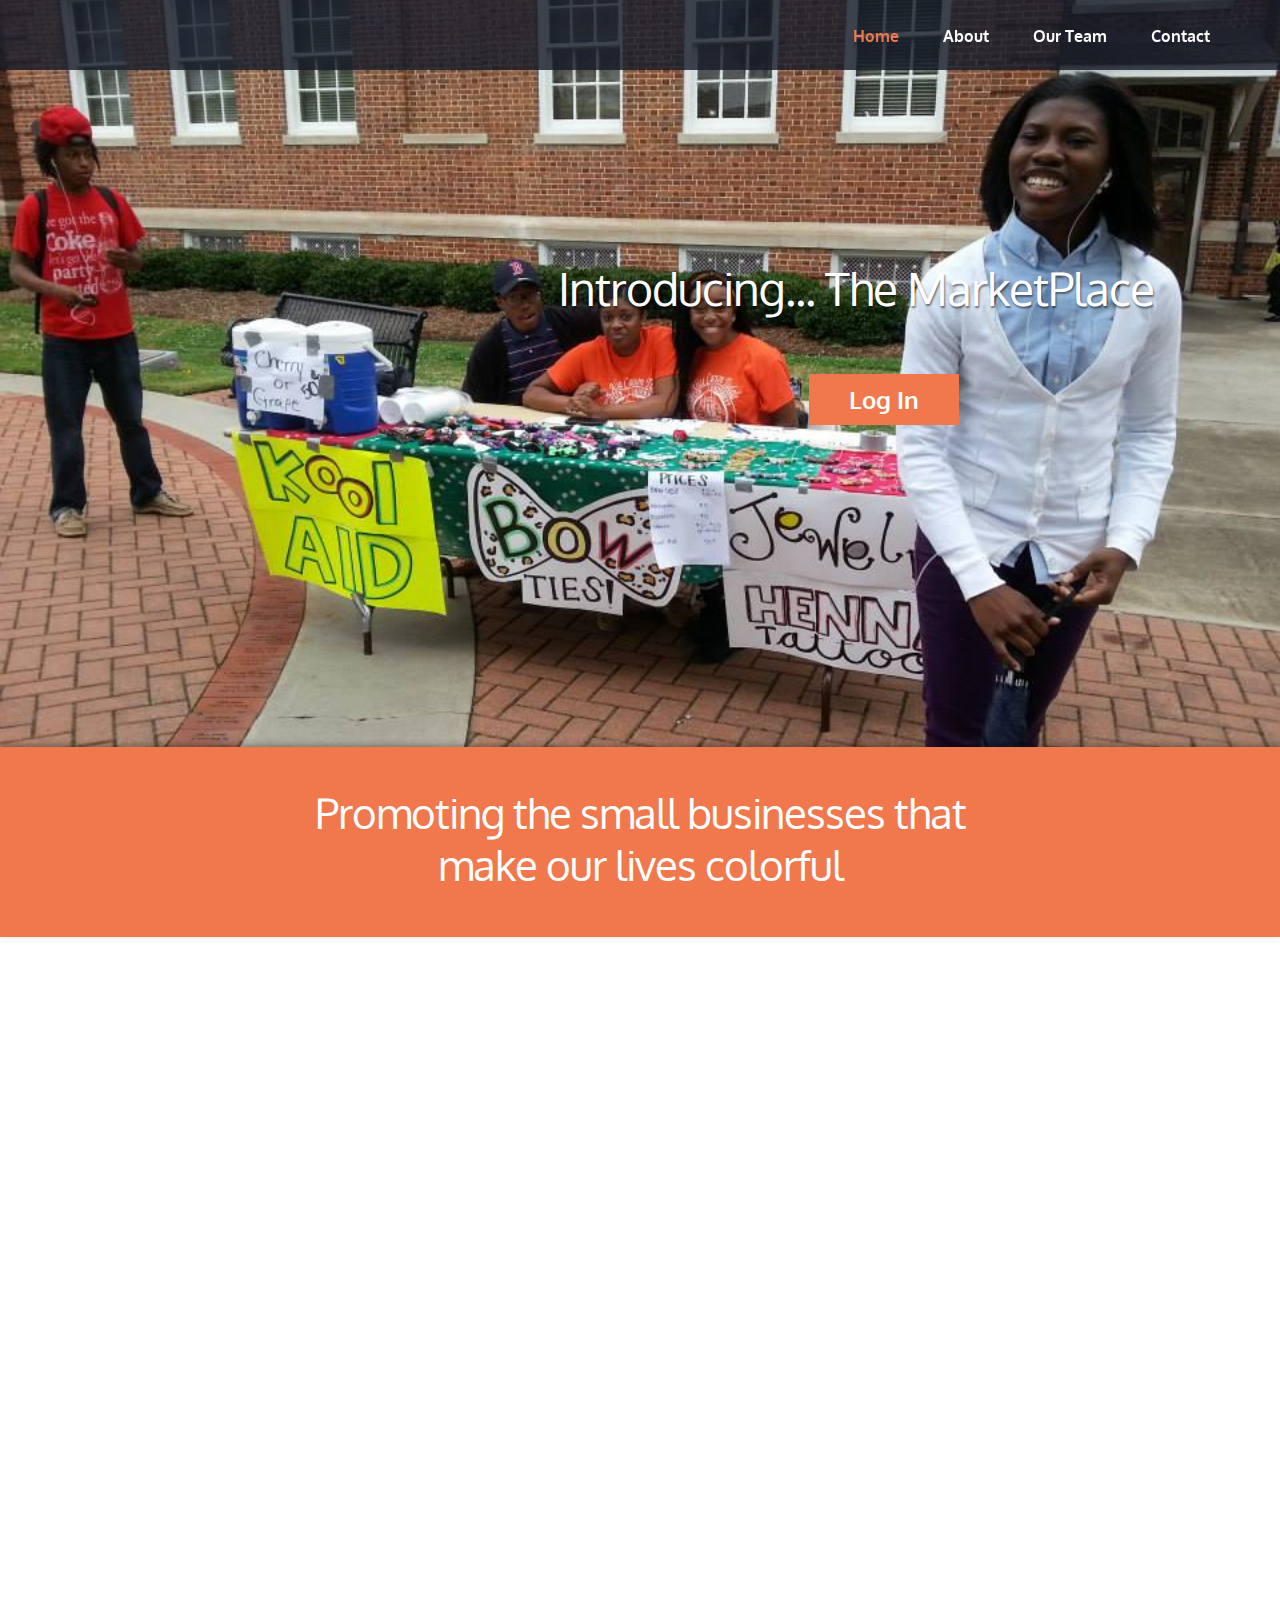
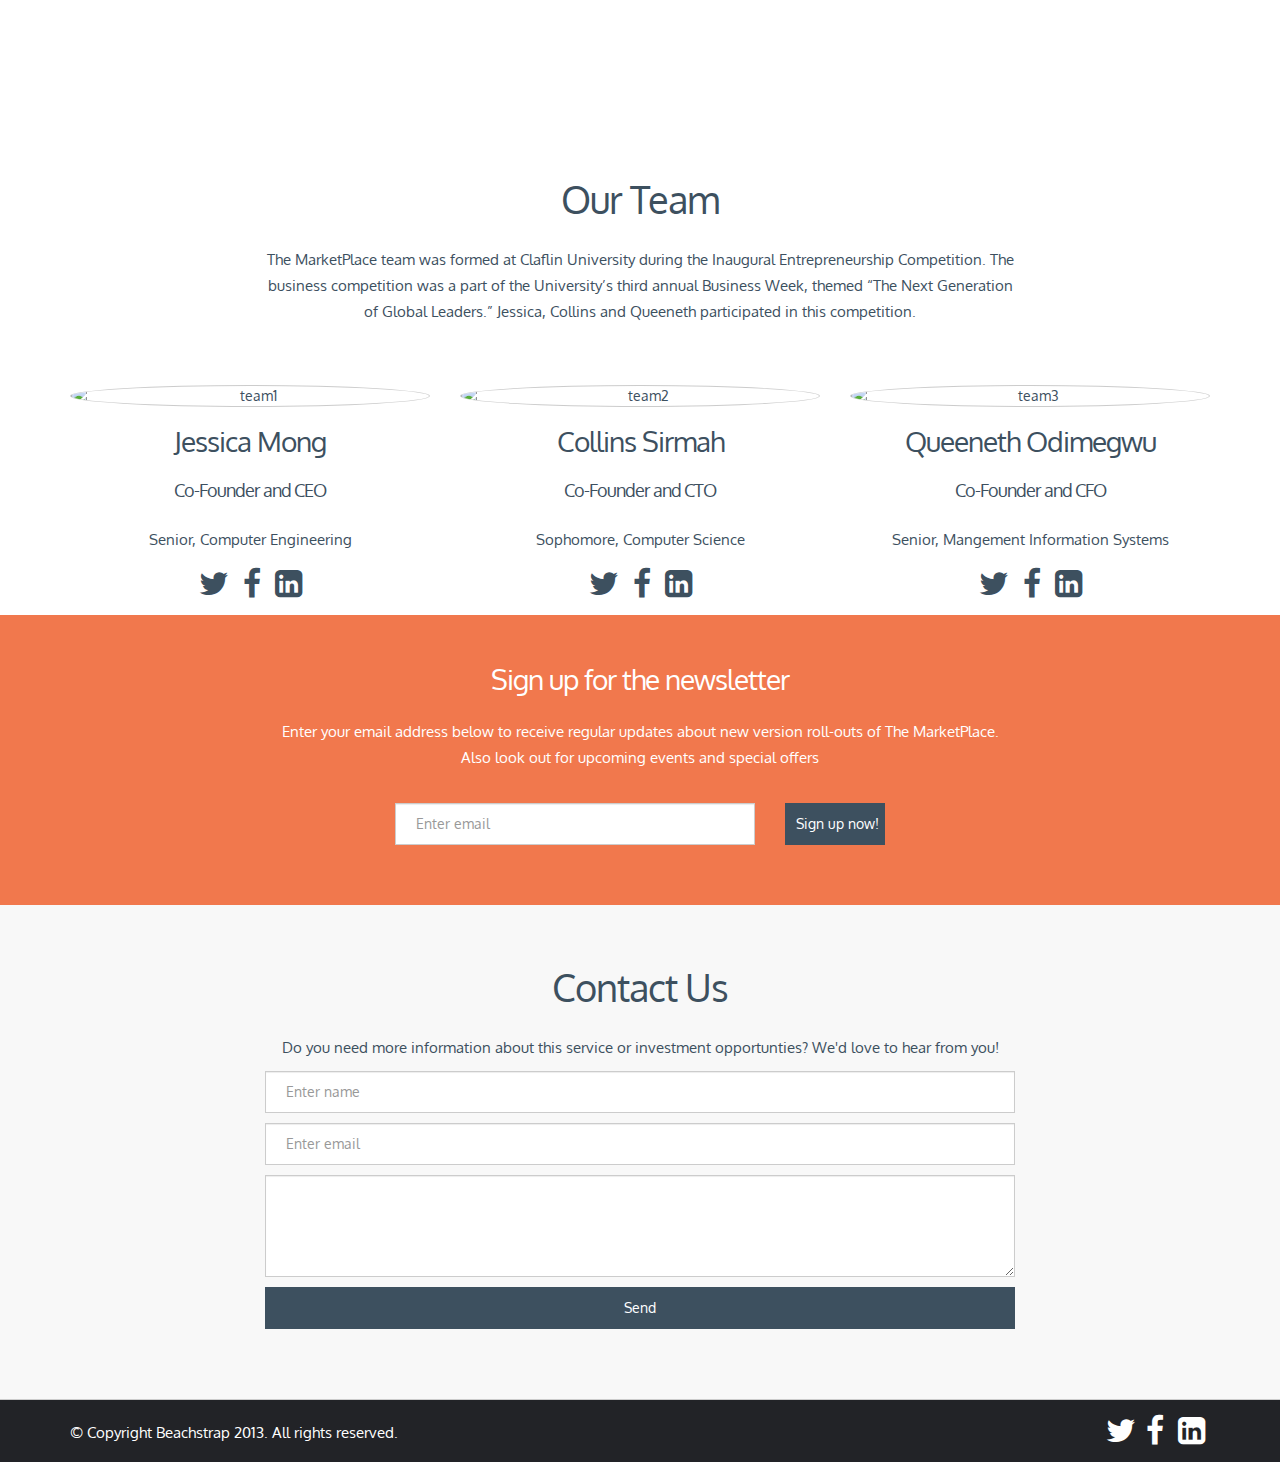
==== templates/index.html @ fb273df5 "first commit" ====
<!DOCTYPE html>
<html lang="en">
  <head>
    <meta charset="utf-8">
    <meta name="viewport" content="width=device-width, initial-scale=1.0">
    <meta name="description" content="">
    <meta name="author" content="">
    <link rel="shortcut icon" href="/ico/favicon.png">

    <title>The MarketPlace</title>

    <link rel="dns-prefetch" href="//fonts.googleapis.com">
	 <link href='http://fonts.googleapis.com/css?family=Oxygen:400,700,300' rel='stylesheet' type='text/css'>

	 <link href="http://netdna.bootstrapcdn.com/font-awesome/4.0.1/css/font-awesome.css" rel="stylesheet">

    <!-- Bootstrap core CSS -->
    <link href="/static/css/bootstrap.css" rel="stylesheet">

    <!-- Custom styles for this template -->
    <link href="/static/css/beachstrap-styles.css" rel="stylesheet">


    <!-- HTML5 shim and Respond.js IE8 support of HTML5 elements and media queries -->
    <!--[if lt IE 9]>
      <script src="/static/bootstrap/assets/js/html5shiv.js"></script>
      <script src="/static/bootstrap/assets/js/respond.min.js"></script>
    <![endif]-->
  </head>

  <body data-spy="scroll" data-target="#navigation">

	<div id="content">

	<header>
	<div class="container">
		<div class="row">
			<div class="col-lg-3 col-md-3 col-sm-10 col-xs-9">
				<h1 id="logo">The MarketPlace</h1>
				<!-- <h1 id="logo">The MarketPlace</h1> -->
			</div><!-- end 2 -->
			<div class="col-sm-2 col-xs-3 visible-sm text-right visible-xs">
				<a href="#" title="nav" class="mini-nav"><i class="fa fa-reorder"></i></a>
			</div>

			<div class="col-lg-6 col-lg-offset-3 col-md-7 col-md-offset-2 col-sm-12 col-xs-12">
				<nav id="navigation">
						<ul class="nav">
							<li class="active"><a href="#main" title="Home">Home</a></li>
							<li><a href="#home" title="About">About</a></li>
							<li><a href="#our-team" title="Our Team">Our Team</a></li>
							<li><a href="#contact" title="Contact">Contact</a></li>
							<!-- <li><a href="#blog" title="Blog">Blog</a></li> -->
						</ul>
				</nav>
			</div><!-- end 12 -->
		</div><!-- end row -->
	</div><!-- end container -->
	</header>

	<!-- mainImage -->
 	<div id="main">
 		<div class="container">
 			<div class="row">
				<div class="col-lg-7 col-lg-offset-5 col-md-8 col-md-offset-4 col-sm-10 col-sm-offset-1 col-xs-12">
					<div class="cont-wrapper">
						<p class="intro">Introducing... The MarketPlace</p>
						<p class="btn-wrp"><a class="c2a-button">Log In</a></p>
					</div><!-- end cont wrapper -->
				</div><!-- end 8 -->
 			</div>
 		</div><!-- end container -->
	</div><!-- end row -->

	<!-- intro strip -->
	<div id="intro-strip">
		<div class="container">
			<div class="row">
				<div class="col-lg-8 col-lg-offset-2"><h1>Promoting the small businesses that make our lives colorful</h1></div>
			</div><!-- end row -->
		</div><!-- end container -->
	</div><!-- end intro strip -->

<div id="home">
	<div class="container">
	<div class="row">
		<div class="col-lg-7 col-md-7 col-sm-7 col-xs-12  text">
			<h2>Of the 27.9 million small businesses in the USA...</h2>
			<p>a very small percentage can boast of a thriving onling presence. The Marketplace is a new venture aimed at connecting potential local 
			customers (Claflinites) to local small business owners in our immediate Claflin community. The Marketplace is in the introductory
			phase and aims to be fully launched in 2014.</p>
			<p><strong>Dedicated to the success of small businesses in our communities</strong></p>
			<p class="btn-wrp"><a class="c2a-button">Get Started</a></p>
		</div>
		<div class="col-lg-5 col-md-5 col-sm-5 ipad hidden-xs">
			<img src="/static/images/claflin.jpg" class="img-responsive" alt="ipadShot" />
		</div>

	</div><!-- end row -->
	</div><!-- end container -->
</div><!-- end home -->


	<!-- ========================= PARALLAX BACKGROUND STRIP ================================ -->

	<div id="parallax" data-speed="8" class="hidden-sm hidden-xs">
	</div>

<!-- ========================= TEAM STRIP ================================ -->
<div id="our-team">
	<div class="container">
		<div class="row">
			<div class="col-lg-8 col-lg-offset-2 col-md-10 col-md-offset-1">
				<h2>Our Team</h2>
				<p>The MarketPlace team was formed at Claflin University during the Inaugural Entrepreneurship Competition.
					The business competition was a part of the University’s third annual Business Week, themed “The Next Generation of Global Leaders.”
					Jessica, Collins and Queeneth participated in this competition.</p>
			</div>
		</div><!-- end row -->
		<div class="row">
			<div class="col-lg-4 col-md-4 col-sm-4">
				<div class="staff-mem">
					<img class="img-responsive img-circle" src="/static/images/team1.jpg" alt="team1">
					<h3>Jessica Mong</h3>
					<h4>Co-Founder and CEO</h4>
					<p>Senior, Computer Engineering</p>
					<p class="sn-links">
						<a href="http://twitter.com/JEMificent" title="twitter"><i class="fa fa-twitter"></i></a>
						<a href="https://www.facebook.com/jessica.e.mong" title="facebook"><i class="fa fa-facebook"></i></a>
						<a href="https://www.linkedin.com/in/jessicaemong/" title="linked-in"><i class="fa fa-linkedin-square"></i></a>
					</p>
				</div>
			</div><!-- end 3 -->

			<div class="col-lg-4 col-md-4 col-sm-4">
				<div class="staff-mem">
					<img class="img-responsive img-circle" src="/static/images/team2.jpg" alt="team2">
					<h3>Collins Sirmah</h3>
					<h4>Co-Founder and CTO</h4>
					<p>Sophomore, Computer Science</p>
					<p class="sn-links">
						<a href="https://twitter.com/STuitoek" title="twitter"><i class="fa fa-twitter"></i></a>
						<a href="https://www.facebook.com/collins.sirmah.9" title="facebook"><i class="fa fa-facebook"></i></a>
						<a href="http://www.linkedin.com/pub/collins-sirmah/5a/6a/788" title="linked-in"><i class="fa fa-linkedin-square"></i></a>
					</p>
				</div>

			</div><!-- end 3 -->

			<div class="col-lg-4 col-md-4 col-sm-4">
				<div class="staff-mem">
					<img class="img-responsive img-circle" src="/static/images/team3.jpg" alt="team3">
					<h3>Queeneth Odimegwu</h3>
					<h4>Co-Founder and CFO</h4>
					<p>Senior, Mangement Information Systems</p>
					<p class="sn-links">
						<a href="https://twitter.com/Itweet_uvex" title="twitter"><i class="fa fa-twitter"></i></a>
						<a href="#" title="facebook"><i class="fa fa-facebook"></i></a>
						<a href="#" title="linked-in"><i class="fa fa-linkedin-square"></i></a>
					</p>
				</div>
			</div><!-- end 3 -->

		</div><!-- end row -->
	</div><!-- end container -->
</div>

<!-- ========================= SIGN UP STRIP ================================ -->

<div id="signup">
	<div class="container">
		<div class="row">
			<div class="col-lg-8 col-lg-offset-2 col-md-10 col-md-offset-1">
				<h3>Sign up for the newsletter</h3>
				<p>Enter your email address below to receive regular updates about new version roll-outs of
					The MarketPlace. Also look out for upcoming events and special offers</p>

				<div class="row">
						<form role="form">
							<div class="col-lg-6 col-lg-offset-2 col-md-6 col-md-offset-2 col-sm-9   col-xs-12">
								<input type="email" class="form-control"  placeholder="Enter email">
							</div>
							<div class="col-lg-2 col-md-2 col-sm-3 col-xs-12"><button type="submit" class="btn btn-db">Sign up now!</button></div>
						</form>
				</div>
			</div>
		</div><!-- end row -->

	</div><!-- end container -->
</div><!-- end signup -->


<!-- ========================== CONTACT =========================== -->

<div id="contact">
		<div class="container">
			<div class="row">
				<div class="col-lg-8 col-lg-offset-2 col-md-8 col-md-offset-2 col-sm-10 col-sm-offset-1">
					<h2 class="">Contact Us</h2>
					<p>Do you need more information about this service or investment opportunties? We'd love to hear from you!</p>
					<form role="form">
								<p><input class="form-control" placeholder="Enter name"></p>
								<p><input class="form-control" placeholder="Enter email"></p>
								<p><textarea class="form-control" rows="3"></textarea></p>
								<p><button type="submit" class="btn btn-db">Send</button></p>
						</form>
				</div>
			</div><!-- end row -->
		</div><!-- end container -->
</div><!-- end contact -->


<footer>
	<div class="container">
		<div class="row">
			<div class="col-lg-7 col-md-7 col-sm-7 col-xs-12">
				<p>&copy; Copyright Beachstrap 2013. All rights reserved.</p>
			</div>
			<div class="col-lg-5 col-md-5 col-sm-5 col-xs-12">
				<p class="sn-links"><a href="#" title="twitter"><i class="fa fa-twitter"></i></a><a href="#" title="facebook"><i class="fa fa-facebook"></i></a>
				<a href="#" title="linked-in"><i class="fa fa-linkedin-square"></i></a></p>
			</div>
		</div>
	</div>
</footer>

</div><!-- end content -->

<!-- ==================== scripts ============================ -->

    <!-- Include all compiled plugins (below), or include individual files as needed -->

    <script src="/static/bootstrap/assets/js/jquery.js"></script>
	 <script src="/static/js/waypoints.min.js"></script>
	 <script src="/static/js/beachstrap-script.js"></script>
	 <script src="/static/js/jquery.nav.js"></script>
	 <script src="/static/js/jquery.scrollTo.js"></script>

	 <script src="/static/bootstrap/dist/js/bootstrap.min.js"></script>
	 <script src="/static/bootstrap/assets/js/holder.js"></script>

  </body>
</html>
---- static/css/beachstrap-styles.css ----
/*
Author: Mammoth-Interactive
Description: Beachstrap theme styles
Date: 31 October 2013 (Happy halloween!)
*/
/* Table of Contents
==================================================

	#GENERAL
	#HEADER
	#MAIN
	#CAROUSEL SECTION
	#PARALLAX SECTION
	#TEAM SECTION
	#SIGNUP SECTION
	#CONTACT SECTION
	#BLOG SECTION
	#FOOTER
	#MEDIA QUERIES

==================================================
*/
/* ==================== GENERAL ================== */
body {
  font-family: 'Oxygen', sans-serif;
  height: 100%;
  color: #3d505f; }

h1, h2, h3, h4, h5 {
  font-family: 'Oxygen', sans-serif;
  letter-spacing: -1px;
  margin-bottom: 16px;
  color: #3d505f;
  font-weight: 400;
  margin-bottom: 26px; }

h1 {
  font-size: 42px;
  line-height: 52px; }

h2 {
  font-size: 38px;
  line-height: 44px; }

h3 {
  font-size: 28px;
  line-height: 28px; }

p {
  font-size: 15px;
  line-height: 26px;
  margin-bottom: 32px; }

.form-control {
  border-radius: 0;
  border: 1px solid #ccc;
  -webkit-transition: background 0.5s ease;
  -moz-transition: background 0.5s ease;
  -o-transition: background 0.5s ease;
  transition: background 0.5s ease;
  padding: 20px;
  box-sizing: border-box; }
  .form-control:focus {
    background-color: #eee;
    box-shadow: none; }

.btn-db {
  background-color: #3d505f;
  color: #fff;
  border-radius: 0;
  padding: 10px;
  -webkit-transition: background 0.5s ease;
  -moz-transition: background 0.5s ease;
  -o-transition: background 0.5s ease;
  transition: background 0.5s ease;
  width: 100%; }
  .btn-db:hover {
    color: #fff;
    background-color: #658dab; }

.sn-links a {
  color: #3d505f;
  -webkit-transition: color 0.5s ease;
  -moz-transition: color 0.5s ease;
  -o-transition: color 0.5s ease;
  transition: color 0.5s ease; }
  .sn-links a:hover {
    color: #f1784d; }
  .sn-links a .fa {
    font-size: 32px;
    margin: 5px; }

/* ====================== HEADER ========================= */
header {
  background-color: rgba(21, 26, 40, 0.8);
  min-height: 70px;
  padding: 15px 0 0 0;
  position: fixed;
  z-index: 200;
  width: 100%; }
  header h1#logo {
    margin: 0;
    padding: 1px 0;
    text-indent: -9999px;
    background: url(/images/logo.png) no-repeat 0 0; }

nav ul.nav {
  text-align: right;
  padding-top: 10px;
  font-size: 16px; }
  nav ul.nav li {
    display: inline;
    margin: 0 20px; }
    nav ul.nav li:last-child {
      margin-right: 0; }
    nav ul.nav li.active a {
      color: #f1784d;
      text-decoration: none; }
nav a {
  color: white;
  font-weight: 700;
  -webkit-transition: background 0.5s ease;
  -moz-transition: background 0.5s ease;
  -o-transition: background 0.5s ease;
  transition: background 0.5s ease; }
  nav a:hover, nav a.active {
    color: #f1784d;
    text-decoration: none; }

/* ====================== MAIN ========================= */
#main {
  background: url(../images/mainImage.jpg) 0 0 no-repeat fixed;
  min-height: 747px;
  -webkit-background-size: cover;
  -moz-background-size: cover;
  background-size: cover;
  background-position: center;
  /* Internet Explorer 7/8 */
  background-attachment: fixed; }
  #main .cont-wrapper {
    position: relative;
    width: 100%;
    top: 230px; }
  #main p.intro {
    font-size: 46px;
    line-height: 57px;
    letter-spacing: -1px;
    font-weight: 400;
    padding: 30px 0 30px 0px;
    color: #fff;
    margin-bottom: 40px;
    position: relative;
    text-shadow: 1px 2px 2px rgba(0, 0, 0, 0.5); }
  #main p.btn-wrp {
    text-align: center; }

.c2a-button {
  color: #fff;
  background-color: #f1784d;
  font-size: 24px;
  padding: 10px 40px;
  font-weight: 700;
  cursor: pointer;
  -webkit-transition: background-color 0.5s ease;
  -moz-transition: background-color 0.5s ease;
  -o-transition: background-color 0.5s ease;
  transition: background-color 0.5s ease; }
  .c2a-button:hover {
    text-decoration: none;
    color: #fff;
    background: #3d505f; }

#intro-strip {
  background-color: #f1784d;
  padding: 20px 0;
  text-align: center;
  -moz-box-shadow: 0 -2px 6px rgba(0, 0, 0, 0.3);
  -webkit-box-shadow: 0 -2px 6px rgba(0, 0, 0, 0.3);
  box-shadow: 0 -2px 6px rgba(0, 0, 0, 0.3); }
  #intro-strip h1 {
    color: #fff; }

#home {
  padding-top: 80px;
  padding-bottom: 0;
  height: 100%;
  margin-bottom: 0; }
  #home .ipad {
    position: relative;
    right: -10px;
    overflow: hidden; }
  #home .ipad img {
    position: relative;
    opacity: 0;
    right: -500px;
    -webkit-transition: all 1s ease;
    -moz-transition: all 1s ease;
    -o-transition: all 1s ease;
    transition: all 1s ease; }
  #home .ipad.anim img {
    opacity: 1;
    -webkit-transform: translateX(-480px);
    -moz-transform: translateX(-480px);
    -o-transform: translateX(-480px);
    transform: translateX(-480px); }
  #home .text {
    position: relative;
    opacity: 0;
    left: -50px;
    -webkit-transition: all 1.5s ease;
    -moz-transition: all 1.5s ease;
    -o-transition: all 1.5s ease;
    transition: all 1.5s ease; }
  #home .text.anim {
    opacity: 1;
    -webkit-transform: translateX(50px);
    -moz-transform: translateX(50px);
    -o-transform: translateX(50px);
    transform: translateX(50px); }

/* ================================ CAROUSEL SECTION =================================== */
.carousel {
  background: #f8f8f8;
  border-top: 1px solid #ccc;
  border-bottom: 1px solid #ccc;
  text-align: center;
  padding-top: 40px;
  padding-bottom: 80px; }
  .carousel .carousel-indicators {
    display: block;
    bottom: -50px; }
  .carousel .carousel-inner > .item > img {
    margin: 0 auto; }
  .carousel .container p, .carousel .container h1, .carousel .container h2 {
    max-width: 800px;
    margin: 20px auto; }

.carousel-control {
  color: #000 !important; }

.carousel-indicators li {
  border: 1px solid #aaa; }

.carousel-indicators .active {
  background-color: #aaa;
  border: 1px solid #fff; }

/* ======= PARALLAX SECTION =========== */
#parallax {
  position: relative;
  width: 100%;
  background: url(../images/newparallax.png) no-repeat 50% 0 fixed;
  background-size: cover;
  height: 350px; }
  #parallax h2 {
    color: #fff;
    margin-top: 130px;
    text-align: center;
    font-weight: 700;
    text-shadow: 0px 1px 1px black; }

/* ================= TEAM SECTION ==================== */
#our-team {
  padding: 40px 0 60px 40;
  text-align: center;
  /*width: 1700px ;
  margin-left: auto ;
  margin-right: auto ;*/

    /* end staff-me */ }
  #our-team .staff-mem {
    cursor: pointer;
    position: relative;
    top: 0;
    -webkit-transition: all 0.5s ease;
    -moz-transition: all 0.5s ease;
    -o-transition: all 0.5s ease;
    transition: all 0.5s ease; }
    #our-team .staff-mem p {
      margin-bottom: 10px; }
    #our-team .staff-mem.anim {
      top: -10px; }
    #our-team .staff-mem img {
      margin: 0 auto;
      border: 1px solid #cccccc; }
  #our-team p {
    margin-bottom: 60px; }

/* ================= SIGN UP SECTION ======================== */
#signup {
  background: #f1784d;
  color: #fff;
  padding: 30px 0 60px 0;
  text-align: center; }
  #signup h3 {
    color: #fff; }

/* ================= CONTACT SECTION ======================== */
#contact {
  background: #f8f8f8;
  padding: 40px 0 60px 0;
  text-align: center;
  border-bottom: 1px solid #ccc; }
  #contact p {
    margin: 10px 0; }
  #contact .btn {
    width: 100%; }

/* ================= BLOG SECTION ======================== */
#blog {
  padding: 40px 0 40px 0;
  text-align: center;
  /* end post */ }
  #blog .post {
    cursor: pointer;
    /* end post pic */ }
    #blog .post p {
      margin: 20px 0; }
    #blog .post .post-pic {
      text-align: center;
      margin: 10px auto;
      box-sizing: border-box;
      overflow: hidden;
      border: 3px solid #000;
      max-width: 370px;
      max-height: 240px;
      /* end img */ }
      #blog .post .post-pic img {
        -webkit-transition: all 2.5s ease;
        -moz-transition: all 2.5s ease;
        -o-transition: all 2.5s ease;
        transition: all 2.5s ease; }
        #blog .post .post-pic img.anim {
          -webkit-transform: scale(1.2);
          -moz-transform: scale(1.2);
          -o-transform: scale(1.2);
          transform: scale(1.2); }

/* ============================= FOOTER =============================== */
footer {
  background-color: #222327;
  padding: 10px 0; }
  footer p {
    margin: 10px 0 0 0;
    color: #fff; }
  footer .sn-links {
    margin: 0;
    text-align: right; }
    footer .sn-links a {
      color: #fff; }

/* ==================================== MEDIA QUERIES ==================================== */
/* Extra small devices (phones, up to 480px) */
/* No media query since this is the default in Bootstrap */
@media (max-width: 480px) {
  header {
    min-height: 50px; }
    header h1#logo {
      position: relative;
      top: -6px; }
    header a.mini-nav {
      position: relative;
      top: -8px;
      /* 	line-height: 0; */ }

  #main {
    min-height: 500px !important; }
    #main .cont-wrapper {
      top: 100px; }
    #main p.intro {
      text-align: center;
      font-size: 32px;
      line-height: 38px; }

  .btn-db {
    margin-top: 10px; }

  footer p, footer .sn-links {
    text-align: center; } }
@media (max-width: 991px) {
  header a.mini-nav {
    font-size: 28px;
    color: #fff;
    border: 1px solid rgba(255, 255, 255, 0.3);
    padding: 0 8px;
    border-radius: 5px; }
  header nav ul {
    padding: 0;
    margin-top: 40px;
    display: none; }
  header nav ul.nav li {
    display: block;
    text-align: center;
    margin: 0;
    padding: 10px 0;
    width: 100%;
    border-top: 1px solid rgba(255, 255, 255, 0.2); }
    header nav ul.nav li:hover {
      background: rgba(0, 0, 0, 0.2); }
    header nav ul.nav li a {
      display: block;
      width: 100%; }

  h1 {
    font-size: 34px;
    line-height: 38px; }

  h2 {
    font-size: 28px;
    line-height: 32px; }

  h3 {
    font-size: 22px;
    line-height: 26px; }

  #main {
    background-attachment: scroll;
    background-position-x: -100px;
    min-height: 600px; }
    #main .cont-wrapper {
      top: 110px; }
    #main p.intro {
      text-align: center; }

  #home {
    padding-top: 30px; }
    #home .ipad {
      top: 140px; } }
/* Small devices (tablets, 768px and up) */
@media (min-width: 768px) {
  #home .text {
    top: 0; } }
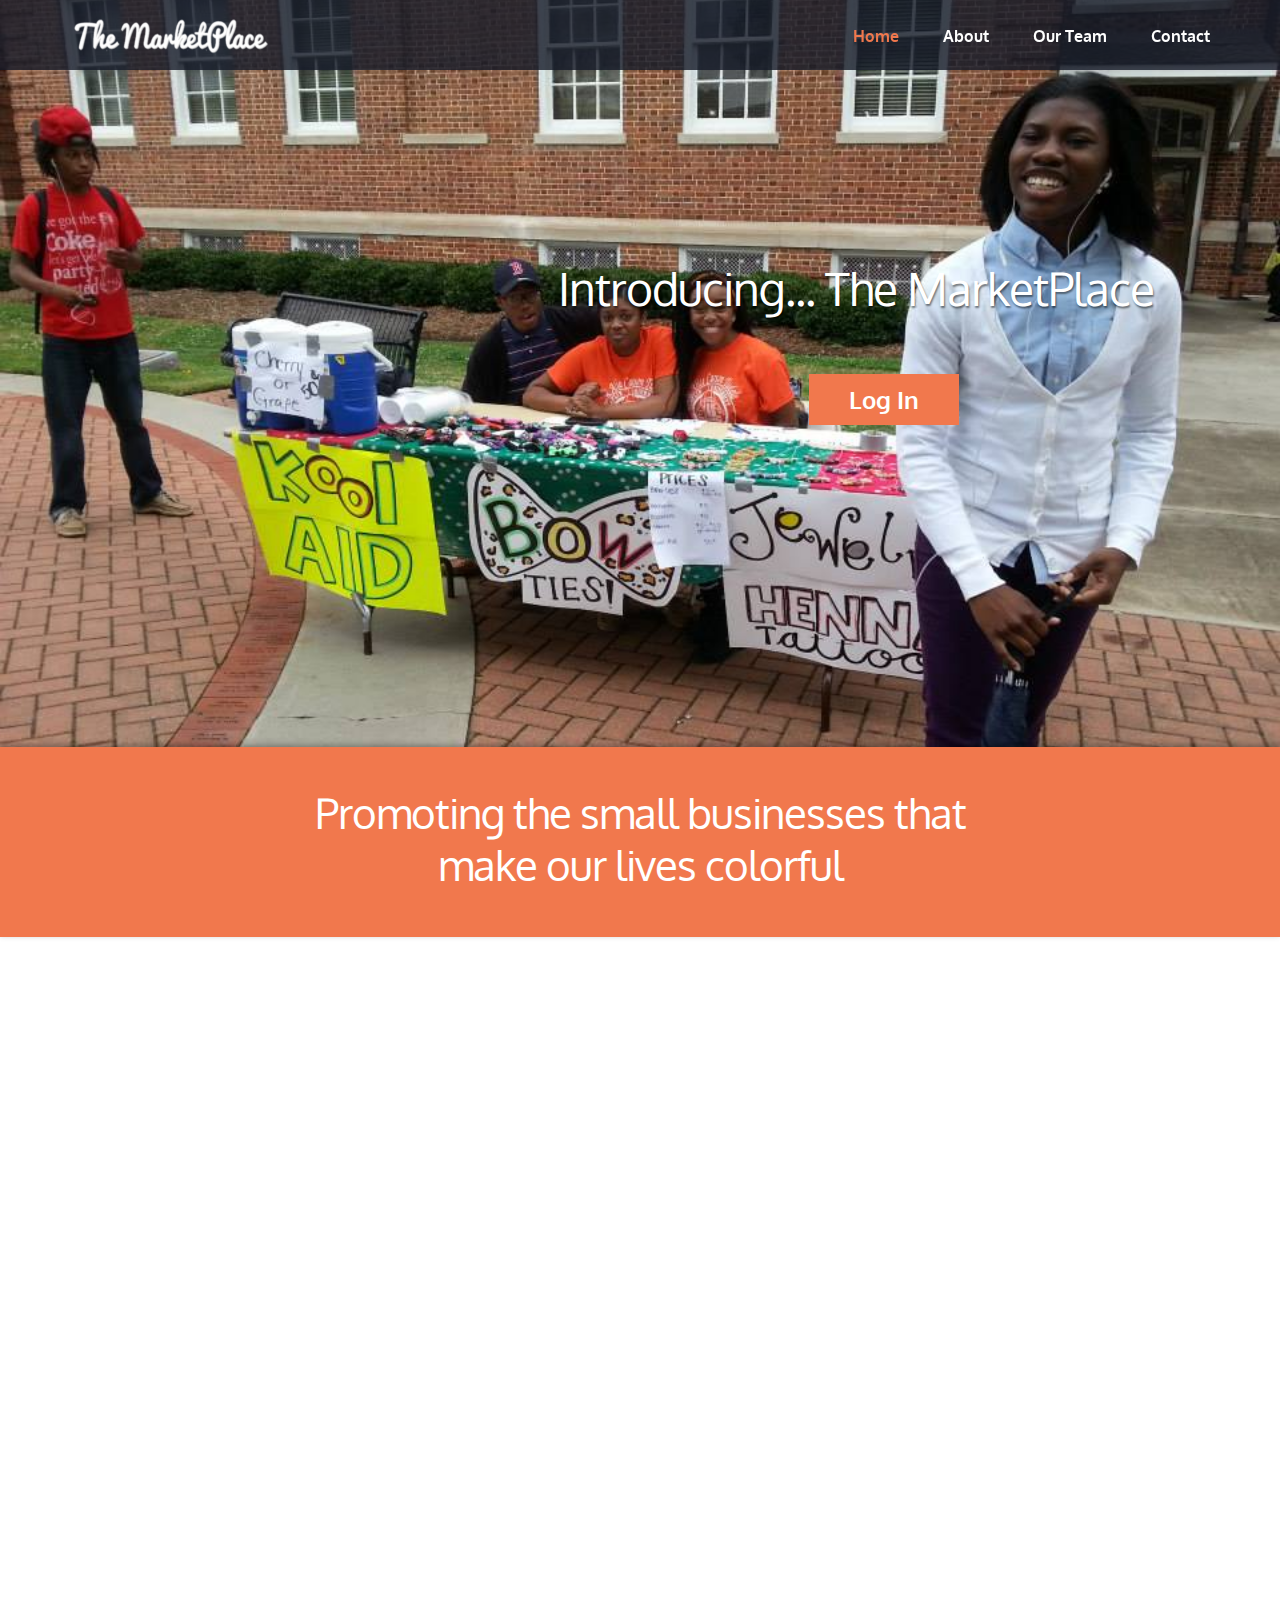
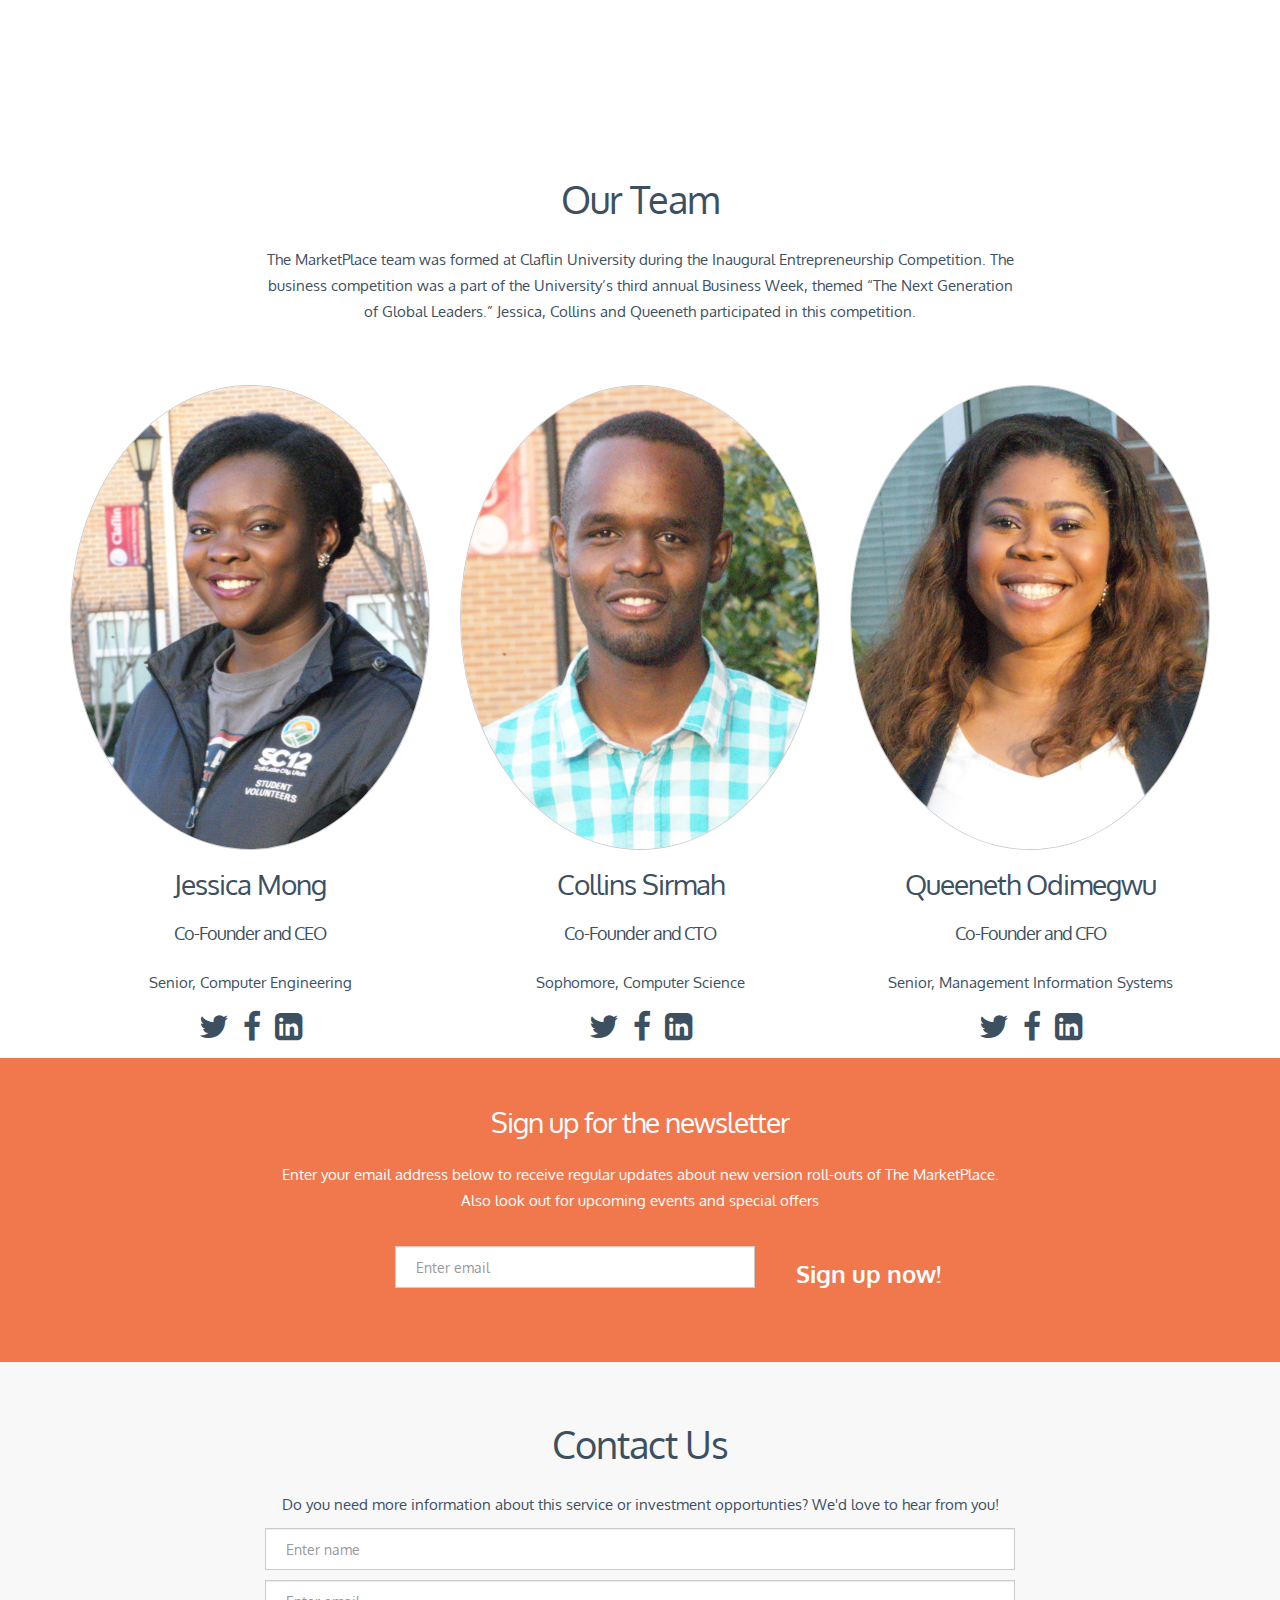
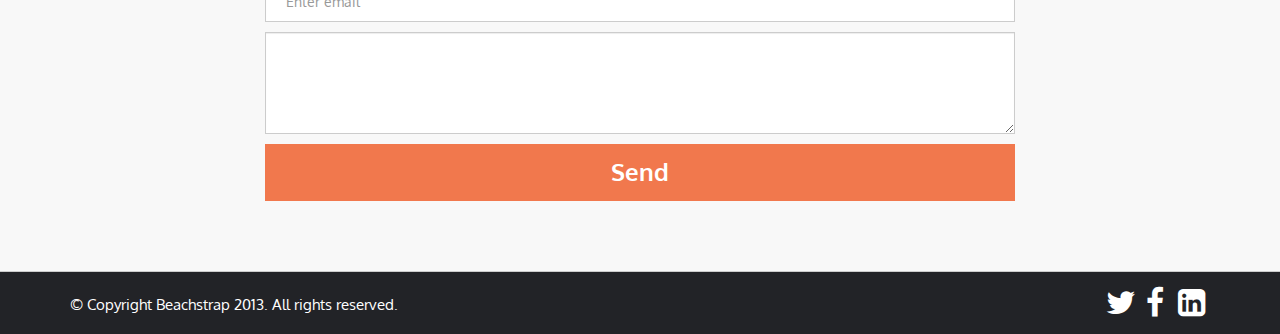
==== commit 8f5750b4: "Finished log-in page" ====
--- a/templates/index.html
+++ b/templates/index.html
@@ -6,6 +6,7 @@
     <meta name="description" content="">
     <meta name="author" content="">
     <link rel="shortcut icon" href="/ico/favicon.png">
+    <link rel="shortcut icon" type="image/x-icon" href="/static/ico/favicon.ico">
 
     <title>The MarketPlace</title>
 
@@ -65,7 +66,7 @@
 				<div class="col-lg-7 col-lg-offset-5 col-md-8 col-md-offset-4 col-sm-10 col-sm-offset-1 col-xs-12">
 					<div class="cont-wrapper">
 						<p class="intro">Introducing... The MarketPlace</p>
-						<p class="btn-wrp"><a class="c2a-button">Log In</a></p>
+						<p class="btn-wrp"><a href="/login" class="c2a-button">Log In</a></p>
 					</div><!-- end cont wrapper -->
 				</div><!-- end 8 -->
  			</div>
@@ -90,7 +91,7 @@
 			customers (Claflinites) to local small business owners in our immediate Claflin community. The Marketplace is in the introductory
 			phase and aims to be fully launched in 2014.</p>
 			<p><strong>Dedicated to the success of small businesses in our communities</strong></p>
-			<p class="btn-wrp"><a class="c2a-button">Get Started</a></p>
+			<p class="btn-wrp"><a href="/login" class="c2a-button">Get Started</a></p>
 		</div>
 		<div class="col-lg-5 col-md-5 col-sm-5 ipad hidden-xs">
 			<img src="/static/images/claflin.jpg" class="img-responsive" alt="ipadShot" />
@@ -152,7 +153,7 @@
 					<img class="img-responsive img-circle" src="/static/images/team3.jpg" alt="team3">
 					<h3>Queeneth Odimegwu</h3>
 					<h4>Co-Founder and CFO</h4>
-					<p>Senior, Mangement Information Systems</p>
+					<p>Senior, Management Information Systems</p>
 					<p class="sn-links">
 						<a href="https://twitter.com/Itweet_uvex" title="twitter"><i class="fa fa-twitter"></i></a>
 						<a href="#" title="facebook"><i class="fa fa-facebook"></i></a>
--- a/static/css/beachstrap-styles.css
+++ b/static/css/beachstrap-styles.css
@@ -65,8 +65,10 @@
     box-shadow: none; }
 
 .btn-db {
-  background-color: #3d505f;
+  background-color: #f1784d;
   color: #fff;
+  font-size: 24px;
+  font-weight: 700;
   border-radius: 0;
   padding: 10px;
   -webkit-transition: background 0.5s ease;
@@ -75,8 +77,9 @@
   transition: background 0.5s ease;
   width: 100%; }
   .btn-db:hover {
+    text-decoration: none;
     color: #fff;
-    background-color: #658dab; }
+    background: #3d505f; }
 
 .sn-links a {
   color: #3d505f;
@@ -102,7 +105,7 @@
     margin: 0;
     padding: 1px 0;
     text-indent: -9999px;
-    background: url(/images/logo.png) no-repeat 0 0; }
+    background: url(../images/logo.png) no-repeat 0 0; }
 
 nav ul.nav {
   text-align: right;
@@ -249,7 +252,7 @@
 #parallax {
   position: relative;
   width: 100%;
-  background: url(../images/newparallax.png) no-repeat 50% 0 fixed;
+  background: url(../images/newparallax_1.png) no-repeat 50% 0 fixed;
   background-size: cover;
   height: 350px; }
   #parallax h2 {
@@ -349,6 +352,15 @@
     footer .sn-links a {
       color: #fff; }
 
+#wrap {
+  min-height: 100%;
+  height: auto !important;
+  height: 100%;
+  /* Negative indent footer by its height */
+  margin: 0 auto 303px;
+  /* Pad bottom by footer height */
+  padding: 0 0 60px;
+}
 /* ==================================== MEDIA QUERIES ==================================== */
 /* Extra small devices (phones, up to 480px) */
 /* No media query since this is the default in Bootstrap */
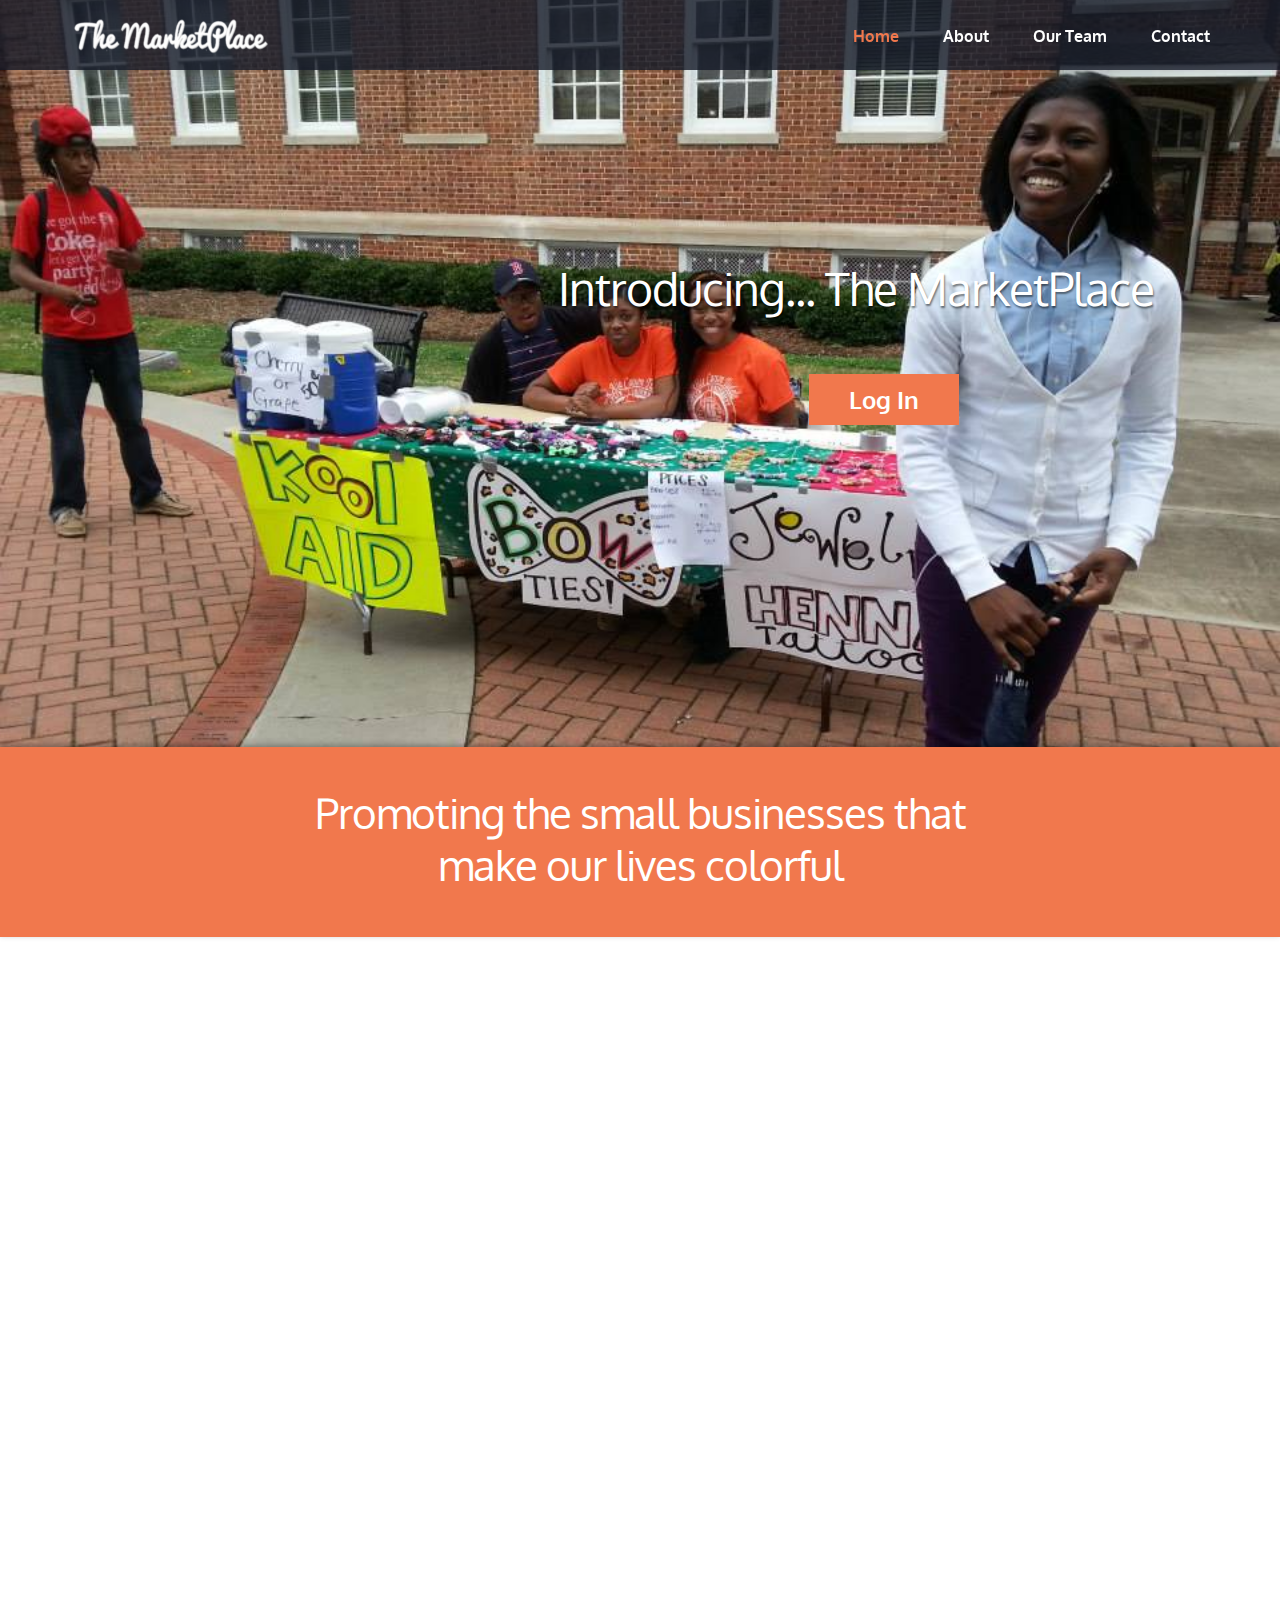
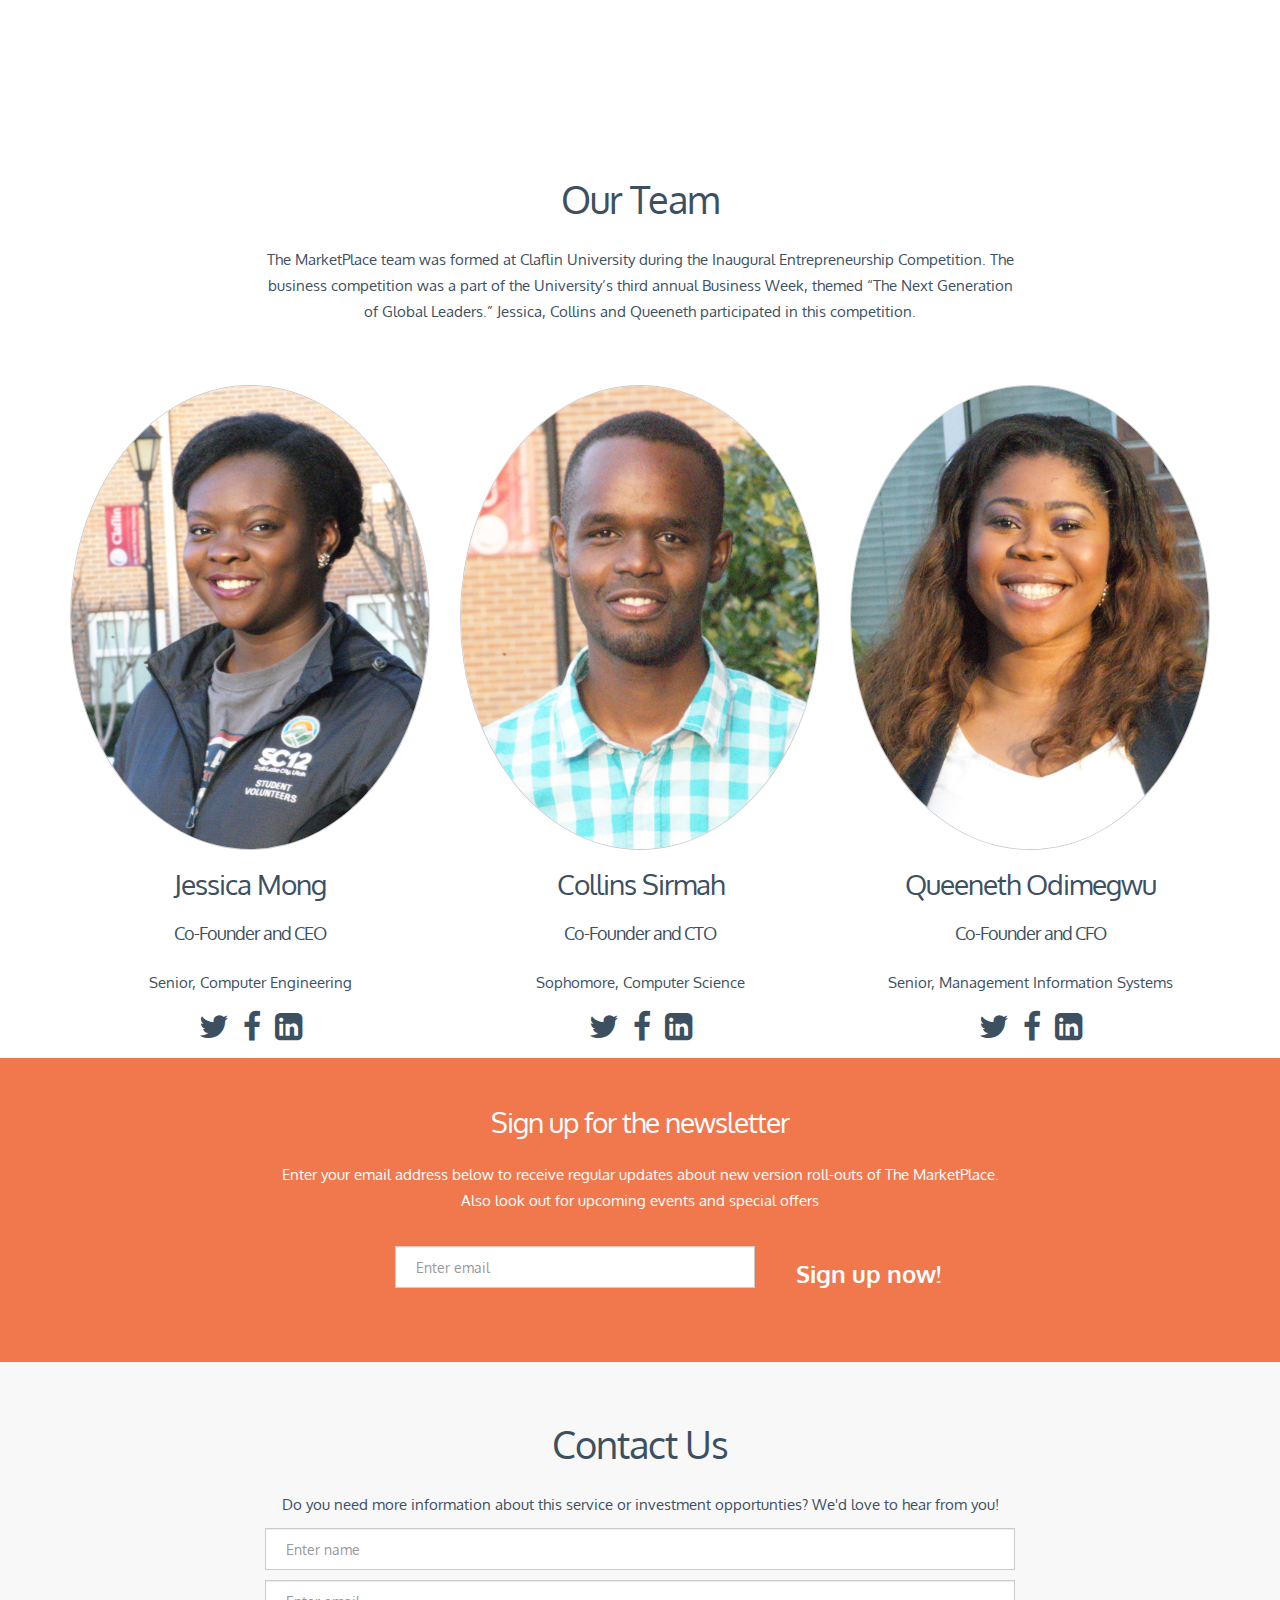
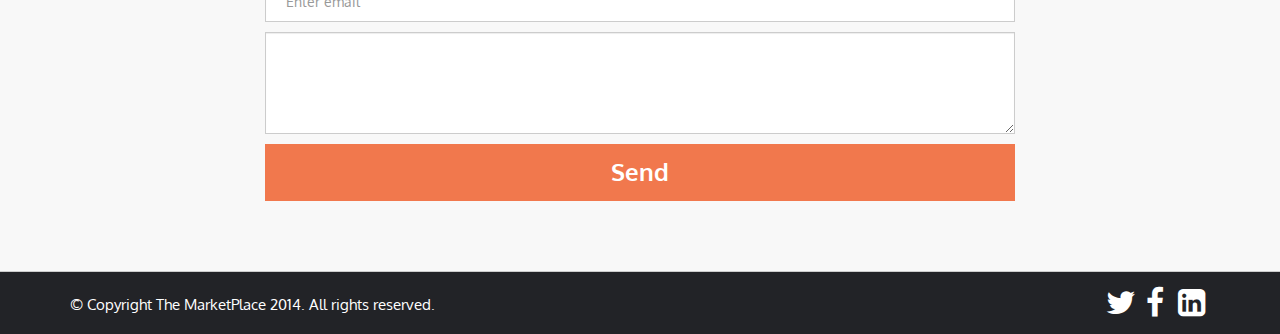
==== commit d84a4921: "ready for fake demo" ====
--- a/templates/index.html
+++ b/templates/index.html
@@ -11,9 +11,9 @@
     <title>The MarketPlace</title>
 
     <link rel="dns-prefetch" href="//fonts.googleapis.com">
-	 <link href='http://fonts.googleapis.com/css?family=Oxygen:400,700,300' rel='stylesheet' type='text/css'>
-
-	 <link href="http://netdna.bootstrapcdn.com/font-awesome/4.0.1/css/font-awesome.css" rel="stylesheet">
+	<link href='http://fonts.googleapis.com/css?family=Oxygen:400,700,300' rel='stylesheet' type='text/css'>
+
+	<link href="http://netdna.bootstrapcdn.com/font-awesome/4.0.1/css/font-awesome.css" rel="stylesheet">
 
     <!-- Bootstrap core CSS -->
     <link href="/static/css/bootstrap.css" rel="stylesheet">
@@ -215,7 +215,7 @@
 	<div class="container">
 		<div class="row">
 			<div class="col-lg-7 col-md-7 col-sm-7 col-xs-12">
-				<p>&copy; Copyright Beachstrap 2013. All rights reserved.</p>
+				<p>&copy; Copyright The MarketPlace 2014. All rights reserved.</p>
 			</div>
 			<div class="col-lg-5 col-md-5 col-sm-5 col-xs-12">
 				<p class="sn-links"><a href="#" title="twitter"><i class="fa fa-twitter"></i></a><a href="#" title="facebook"><i class="fa fa-facebook"></i></a>
--- a/static/css/beachstrap-styles.css
+++ b/static/css/beachstrap-styles.css
@@ -352,15 +352,6 @@
     footer .sn-links a {
       color: #fff; }
 
-#wrap {
-  min-height: 100%;
-  height: auto !important;
-  height: 100%;
-  /* Negative indent footer by its height */
-  margin: 0 auto 303px;
-  /* Pad bottom by footer height */
-  padding: 0 0 60px;
-}
 /* ==================================== MEDIA QUERIES ==================================== */
 /* Extra small devices (phones, up to 480px) */
 /* No media query since this is the default in Bootstrap */
@@ -442,3 +433,68 @@
 @media (min-width: 768px) {
   #home .text {
     top: 0; } }
+
+
+/* Jessica's */
+
+#wrap {
+  min-height: 100%;
+  height: auto !important;
+  height: 100%;
+  /* Negative indent footer by its height */
+  margin: 0 auto -60px;
+  /* Pad bottom by footer height */
+  padding: 0 0 60px;
+}
+
+#profile_pic_1 {
+  height: 50px;
+  width: 50px;
+  margin: 0 auto;
+  border: 1px solid #cccccc;
+  -moz-border-radius: 50px;
+  border-radius: 50px;
+  -webkit-border-radius: 50px;
+}
+
+#pushdown1{
+  padding-top: 200px;
+  padding-bottom: 200px;
+}
+
+#pushdown2{
+  padding-top: 100px;
+}
+
+#profile_pic_2 {
+  height: 200px;
+  width: 200px;
+  margin: 20 auto;
+  border: 1px solid #cccccc;
+  -moz-border-radius: 100px;
+  border-radius: 100px;
+  -webkit-border-radius: 100px;
+}
+
+.container .row #profile_info {
+   list-style-type: none;
+   margin: 0;
+   padding: 0;
+}
+
+.container .row #profile_info li {
+  display: inline;
+}
+
+#info {
+  float: right;
+  position: relative;
+}
+
+.clothes {
+  width: 200px;
+  height: 300px;
+  display: block;
+  margin-left: auto;
+  margin-right: auto 
+}